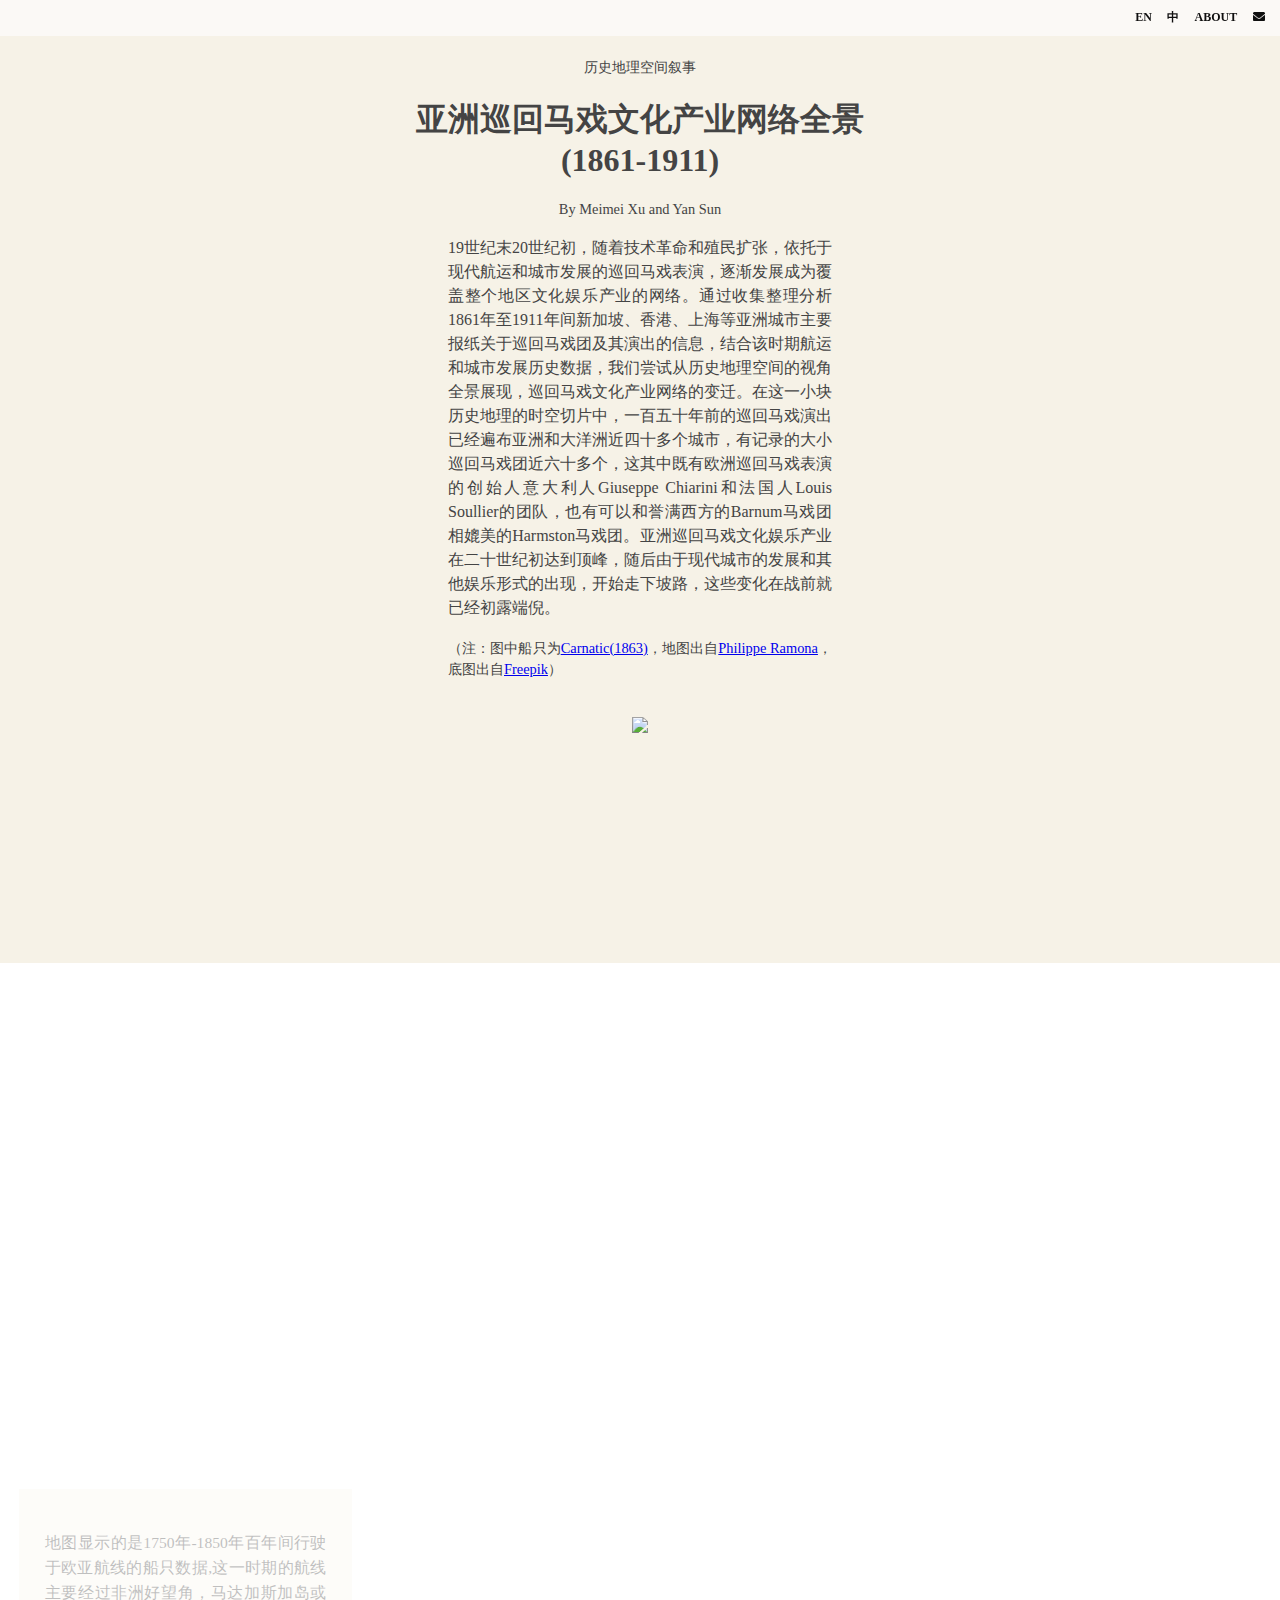
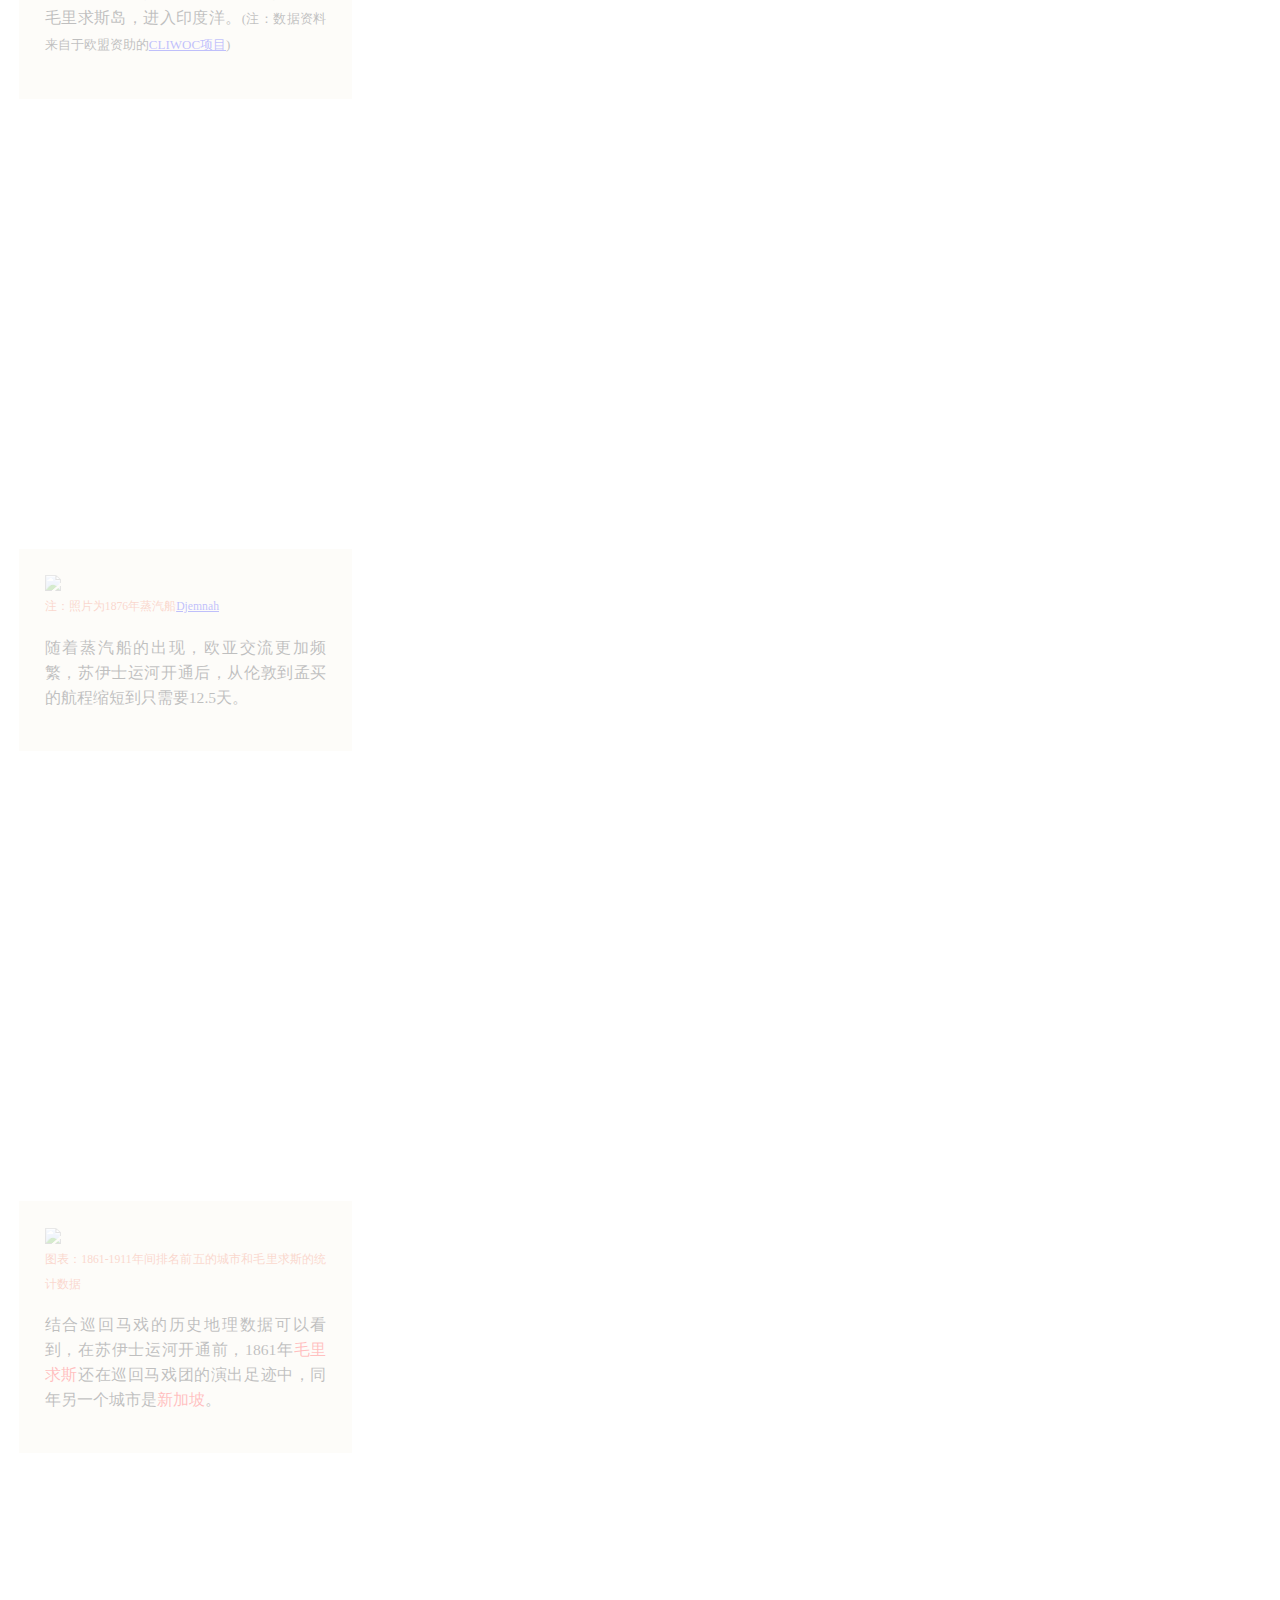
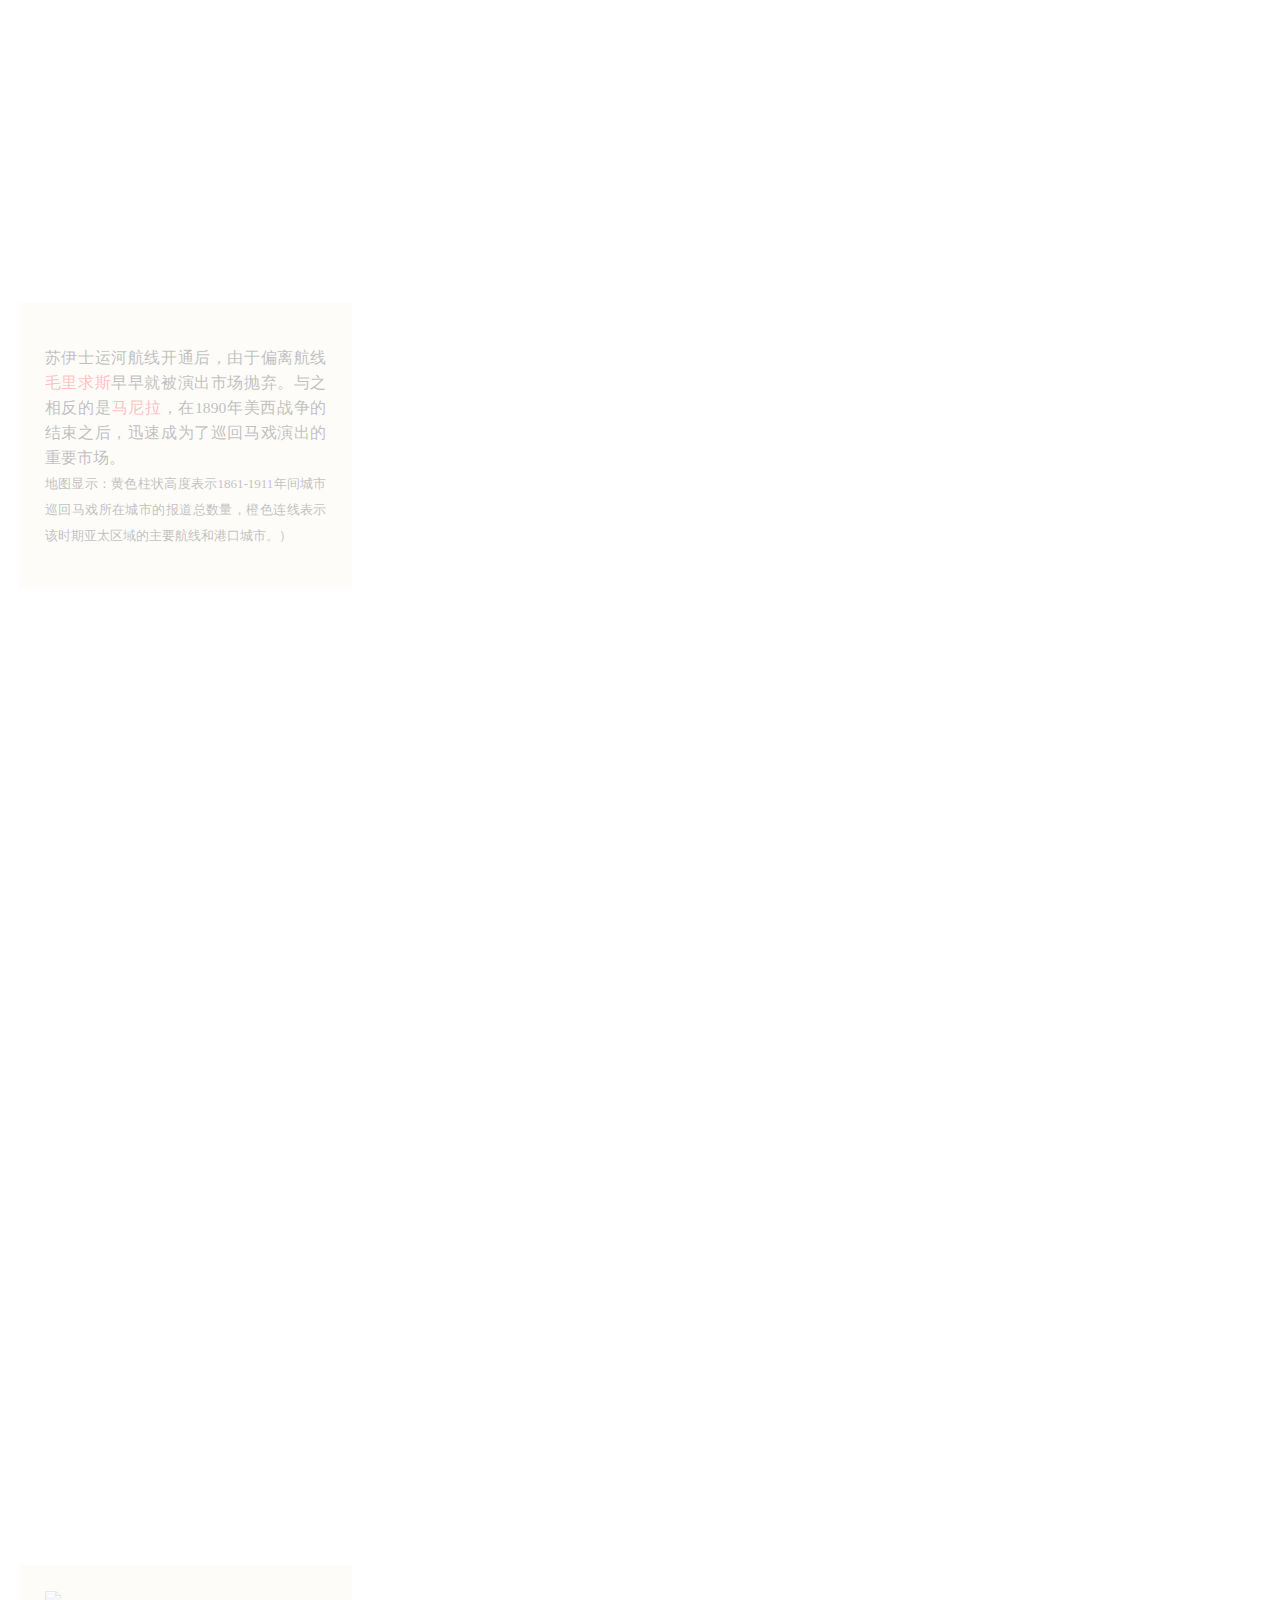
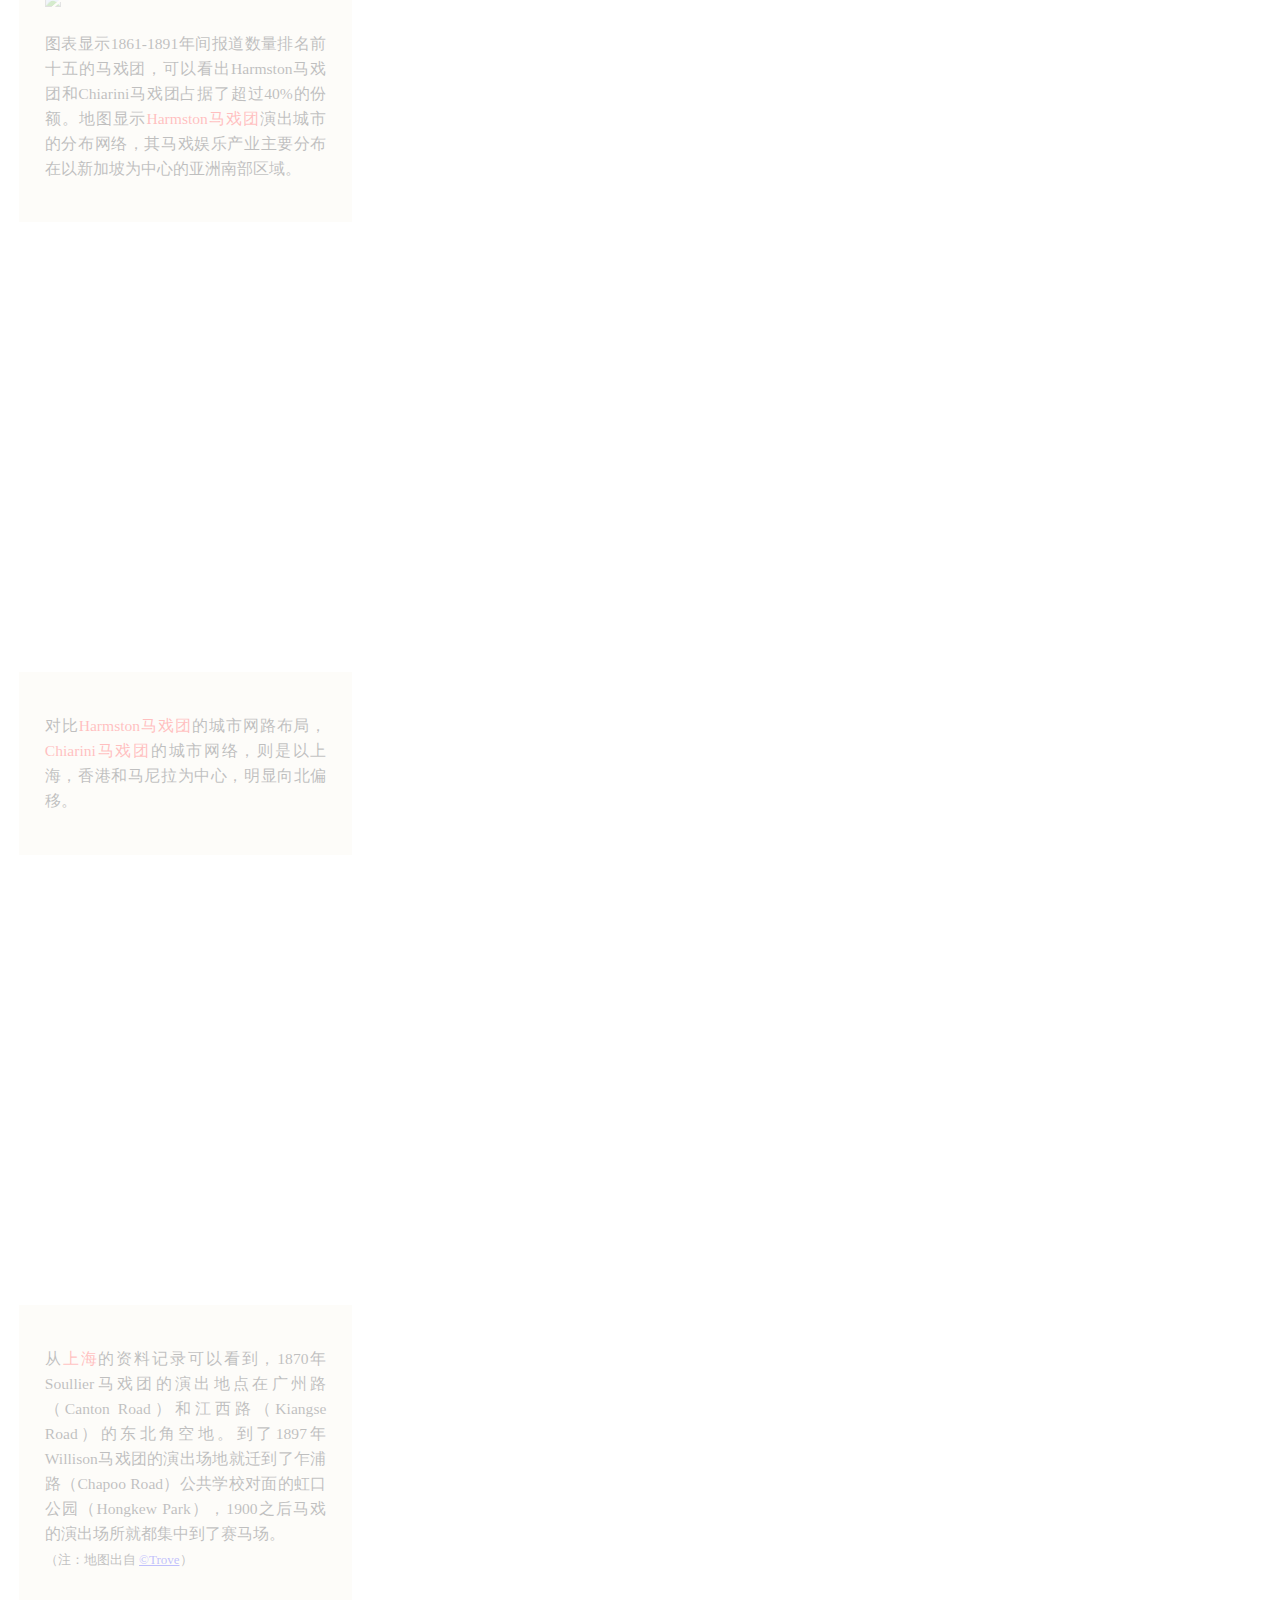
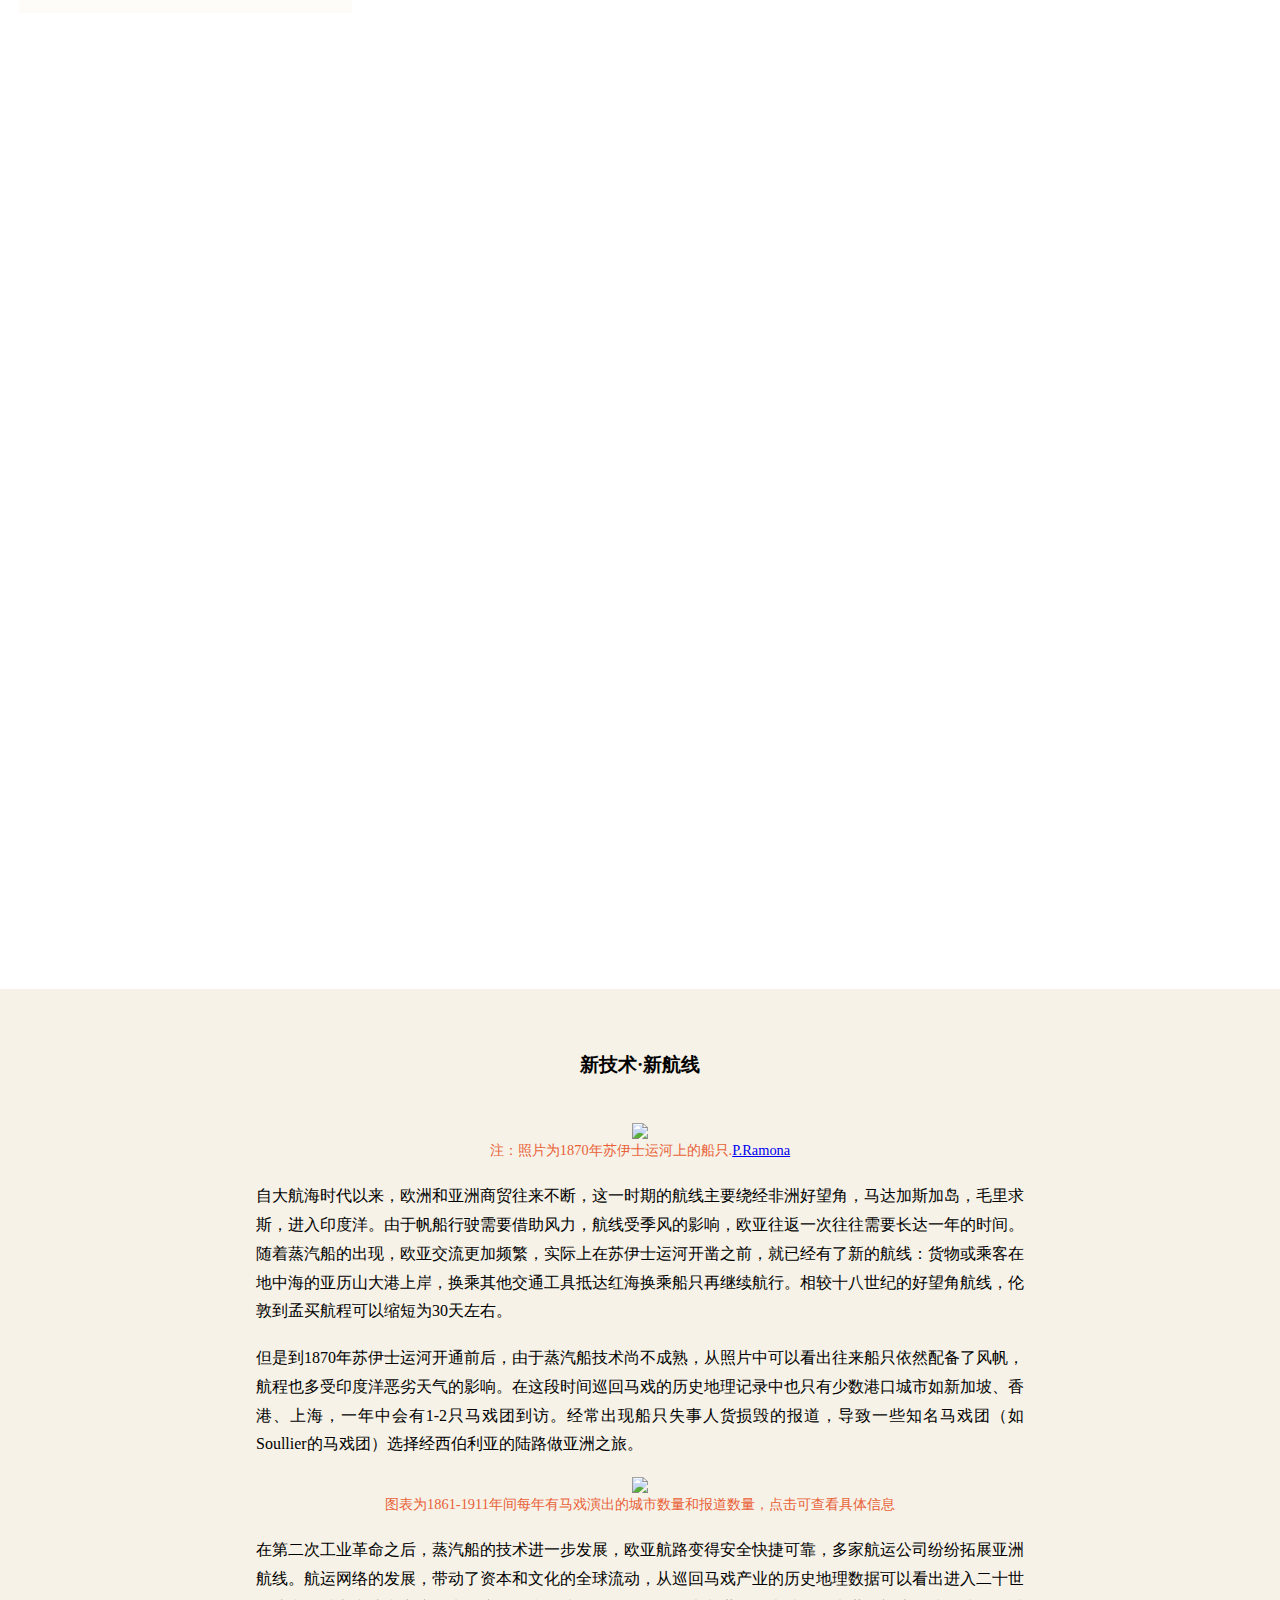
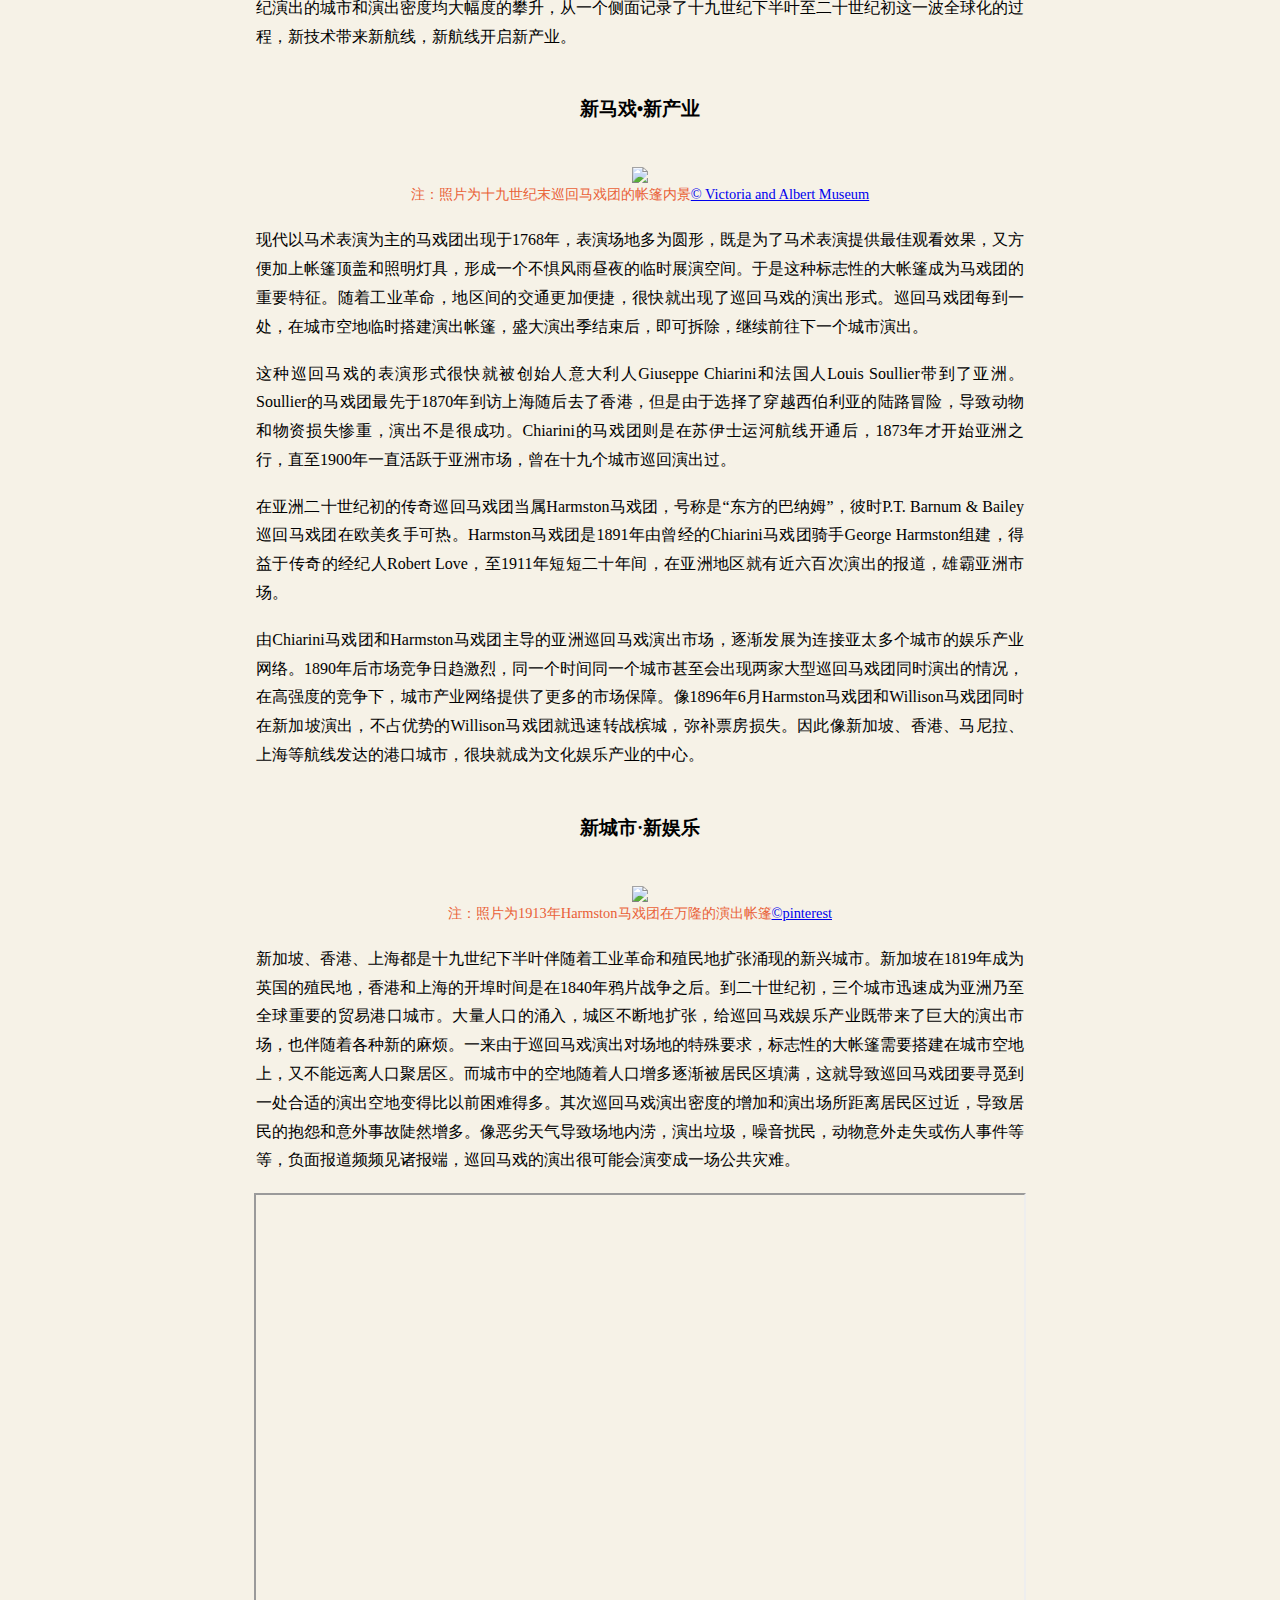
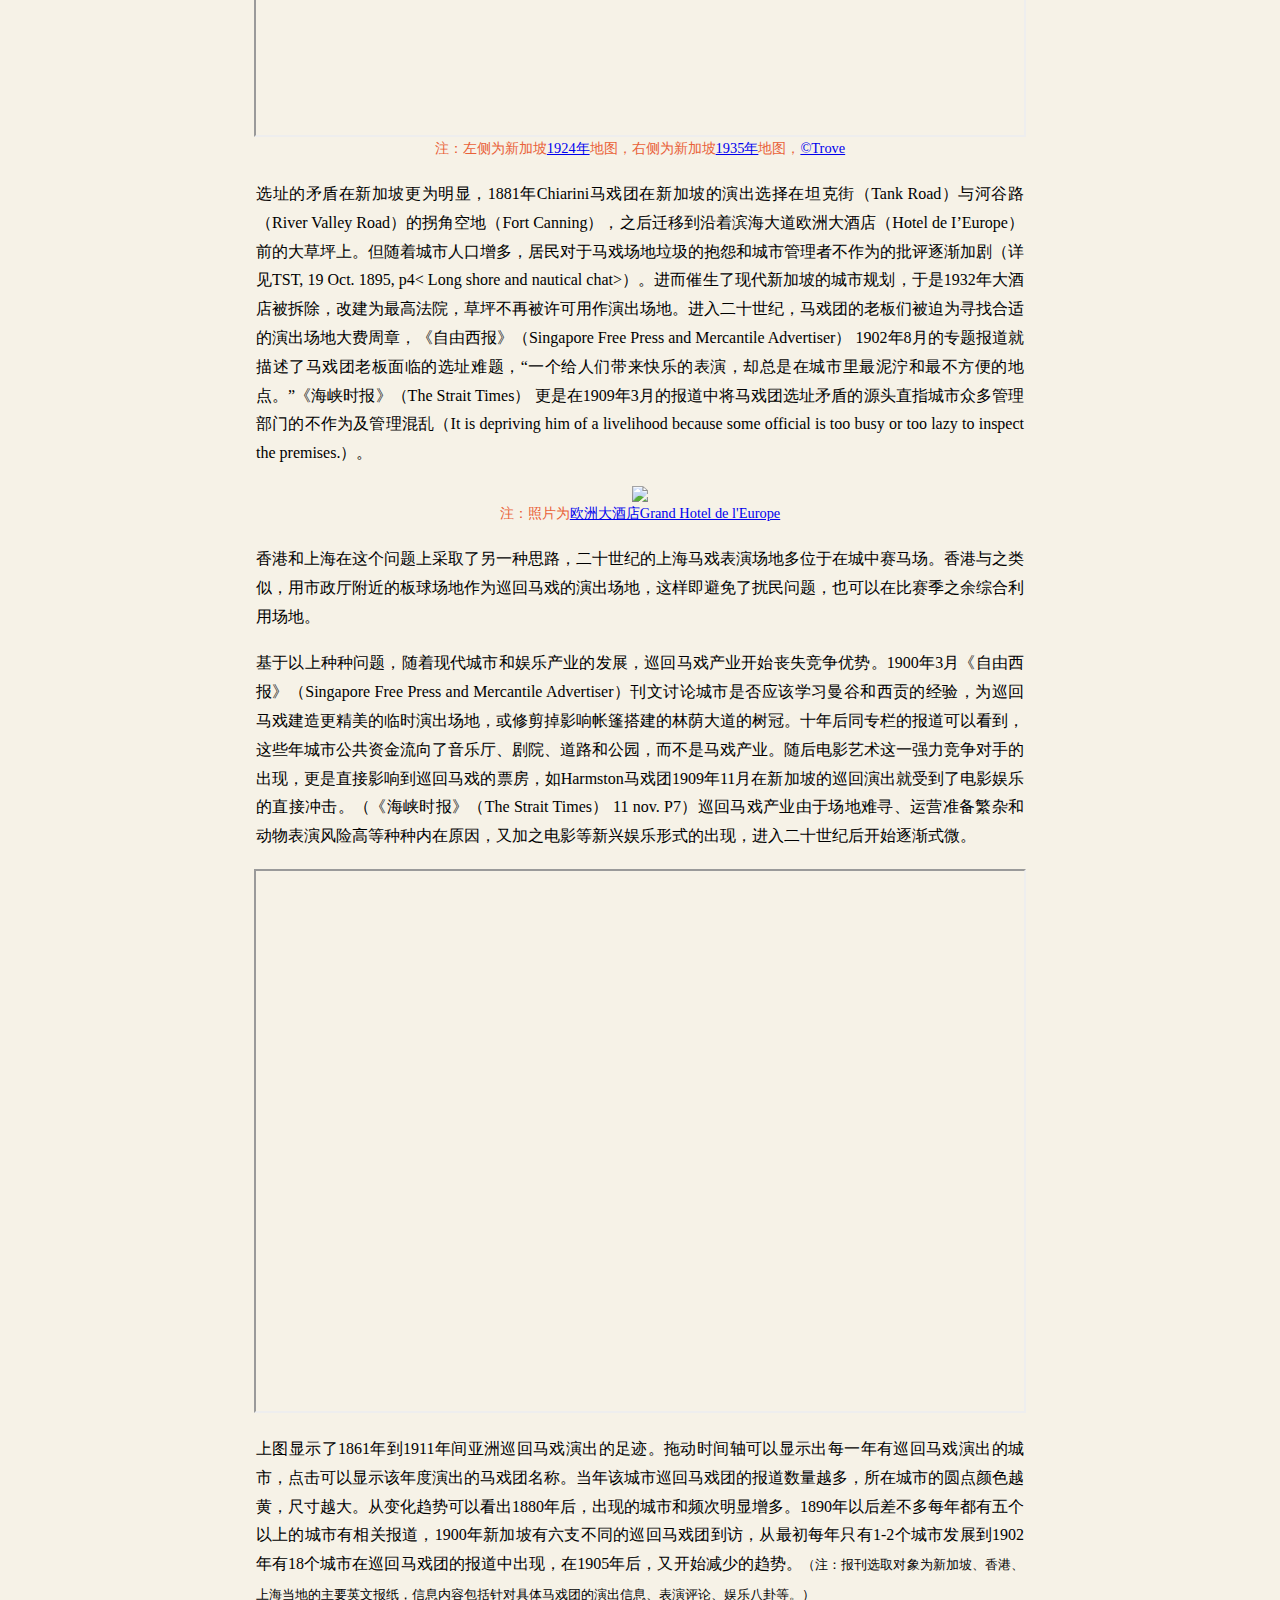
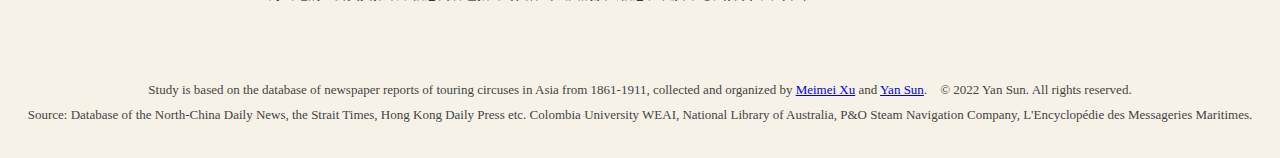
==== index_cn.html @ eada9735 "Add files via upload" ====
<!DOCTYPE html>
<html>
<head>
    <meta charset="utf-8" />
    <title>Panorama of Touring Circus</title>
    <meta name="viewport" content="initial-scale=1,maximum-scale=1,user-scalable=no" />
    <script src="https://api.tiles.mapbox.com/mapbox-gl-js/v1.3.1/mapbox-gl.js"></script>
    <link href="https://api.tiles.mapbox.com/mapbox-gl-js/v1.3.1/mapbox-gl.css" rel="stylesheet" />
    <script src="https://unpkg.com/intersection-observer@0.5.1/intersection-observer.js"></script>
    <script src="https://unpkg.com/scrollama"></script>
    <link href="https://fonts.googleapis.com/css2?family=Merriweather:ital,wght@0,300;0,400;0,700;1,400&family=Roboto+Condensed:ital,wght@0,300;0,400;0,700;1,400&family=Noto+Sans+SC:wght@300;400;700&display=swap" rel="stylesheet">
    <link rel="stylesheet" href="styles.css">
    <link rel="stylesheet" href="./fa/css/all.css">
    <link rel="icon" href="./favicon.ico">
</head>
<body>
    <div class="top-bar">
        <div class="right-category-list">
            <a href="mailto:xumm@nju.edu.cn"><i class="fas fa-envelope"></i></a>
            <a href="./html/index_cv.html">ABOUT</a>
            <a href="./index_cn.html">中</a>
            <a href="./index.html">EN</a>
        </div>
    </div>
<div id="map"></div>
<div id="story"></div>
<script src="config_cn.js"></script>
<script type='text/javascript' src="map_cn.js"></script>
</body>
</html>
---- styles.css ----
body {
    margin: 0;
    padding: 0;
    /* font-family: sans-serif; */
    font-family:  georgia, 'times new roman', sans-serif;
}

a a:hover,
a:visited {
    color: #e96138;
}

.top-bar {
    width: 100%;
    height: 4vh;
    float: left;
    position: absolute;
    margin-left: auto;
    margin-right: auto;
    left: 0;
    right: 0;
    z-index: 100;
    background-color: rgba(252, 250, 250, 0.8);
}

.top-bar a {
    margin-right: 1.2%;
    line-height: 2em;
    font-size: 1em;
    font-weight: bolder;
    text-decoration: none;
    color: #0f0f0f;
    float: right;
    
}


.right-category-list {
    display: block;
    
    font-size: 12px;
    margin-top: 5px;
    font-family: georgia, 'times new roman', times, serif;
}

#map {
    top: 0;
    height: 100vh;
    width: 100vw;
    position: fixed;
    z-index: -5;
}

#header {
    margin: auto;
    min-height: 100vh;
    width: 100%;
    position: relative;
    z-index: 5;
    padding: 2vh 0vh 5vh 0vh;
    background-size: center;
    text-align: center;
    background-image: url(./image/002.jpg);

}

#wrapperOne {
    background-color: #f6f2e7;
    margin-top: 2em;
    margin-left: auto;
    margin-right: auto;
    padding: 0.5em;
    max-width: 40%;
}

#wrapperOne img {
    width: 75%;
    margin: 2vh auto
}

#wrapperOne p {
    width: 75%;
    margin: 2vh auto;
    text-align: justify;
    line-height: 1.5em;
    font-size: 1em;
}

#wrapperOne .byline {
    /* font-weight: 300; */
    font-size: 0.9em;
}


#midContain {
    width: 100%;
    padding-top: 2vh;
    padding-bottom: 2vh;
    text-align: center;
    background-color: #f6f2e7;
}

#midContain p {
    width: 60%;
    margin: 2vh auto;
    text-align: justify;
    line-height: 1.8em;
    font-size: 1em;
}


#midContain h3 {
    font-weight: 700;
    max-width: 50vw;
    margin: 5vh auto;
    
}

#midContain img {
    max-width: 50vw;
}

#midContain .imageCredit {
    font-size: 0.9em;
    margin-top: -5px;
    color: #e96138;
    display: flex;
    justify-content: center;
    text-align: center;
}


#footer {
    width: 100%;
    min-height: 5vh;
    padding-top: 2vh;
    padding-bottom: 2vh;
    text-align: center;
    line-height: 25px;
    font-size: 13px;
}


#features img {
    max-width: 50vw;

}

#features p {
    text-align: justify;
    font-size: 1.2em;
    color: black;
    max-width: 50vw;
    /* margin:0 auto; */
}

#features .imageCredit {
    font-size: 0.9em;
    margin-top: -5px;
    color: #e96138;
}



.hidden {
    visibility: hidden;
}

.centered {
    width: 50vw;
    margin: 0 auto;
}

.lefty {
    width: 26vw;
    margin-left: 1.5vw;
}

.righty {
    width: 26vw;
    margin-left: 62vw;
}

.fully {
    width: 100%;
}

.light {
    color: #444;
    background-color: #f6f2e7;
}


.dark {
    color: #f6f2e7;
    background-color: #444;
}

.step {
    padding-bottom: 50vh;
    /* margin-bottom: 10vh; */
    opacity: 0.25;
}

.step.active {
    opacity: 0.99;
}

.step div {
    padding: 2vw 2vw;
    line-height: 25px;
    font-size: 13px;

}

.step img {
    width: 100%;
}

.w-half {
    width: 60%;
    height: 60vh;
}

.w-full {
    width: 100%;

}


@media (max-width: 750px) {
    #features {
        width: 90vw;
        margin: 0 auto;
    }

    #wrapperOne {
        max-width: 90vw;
    }

}
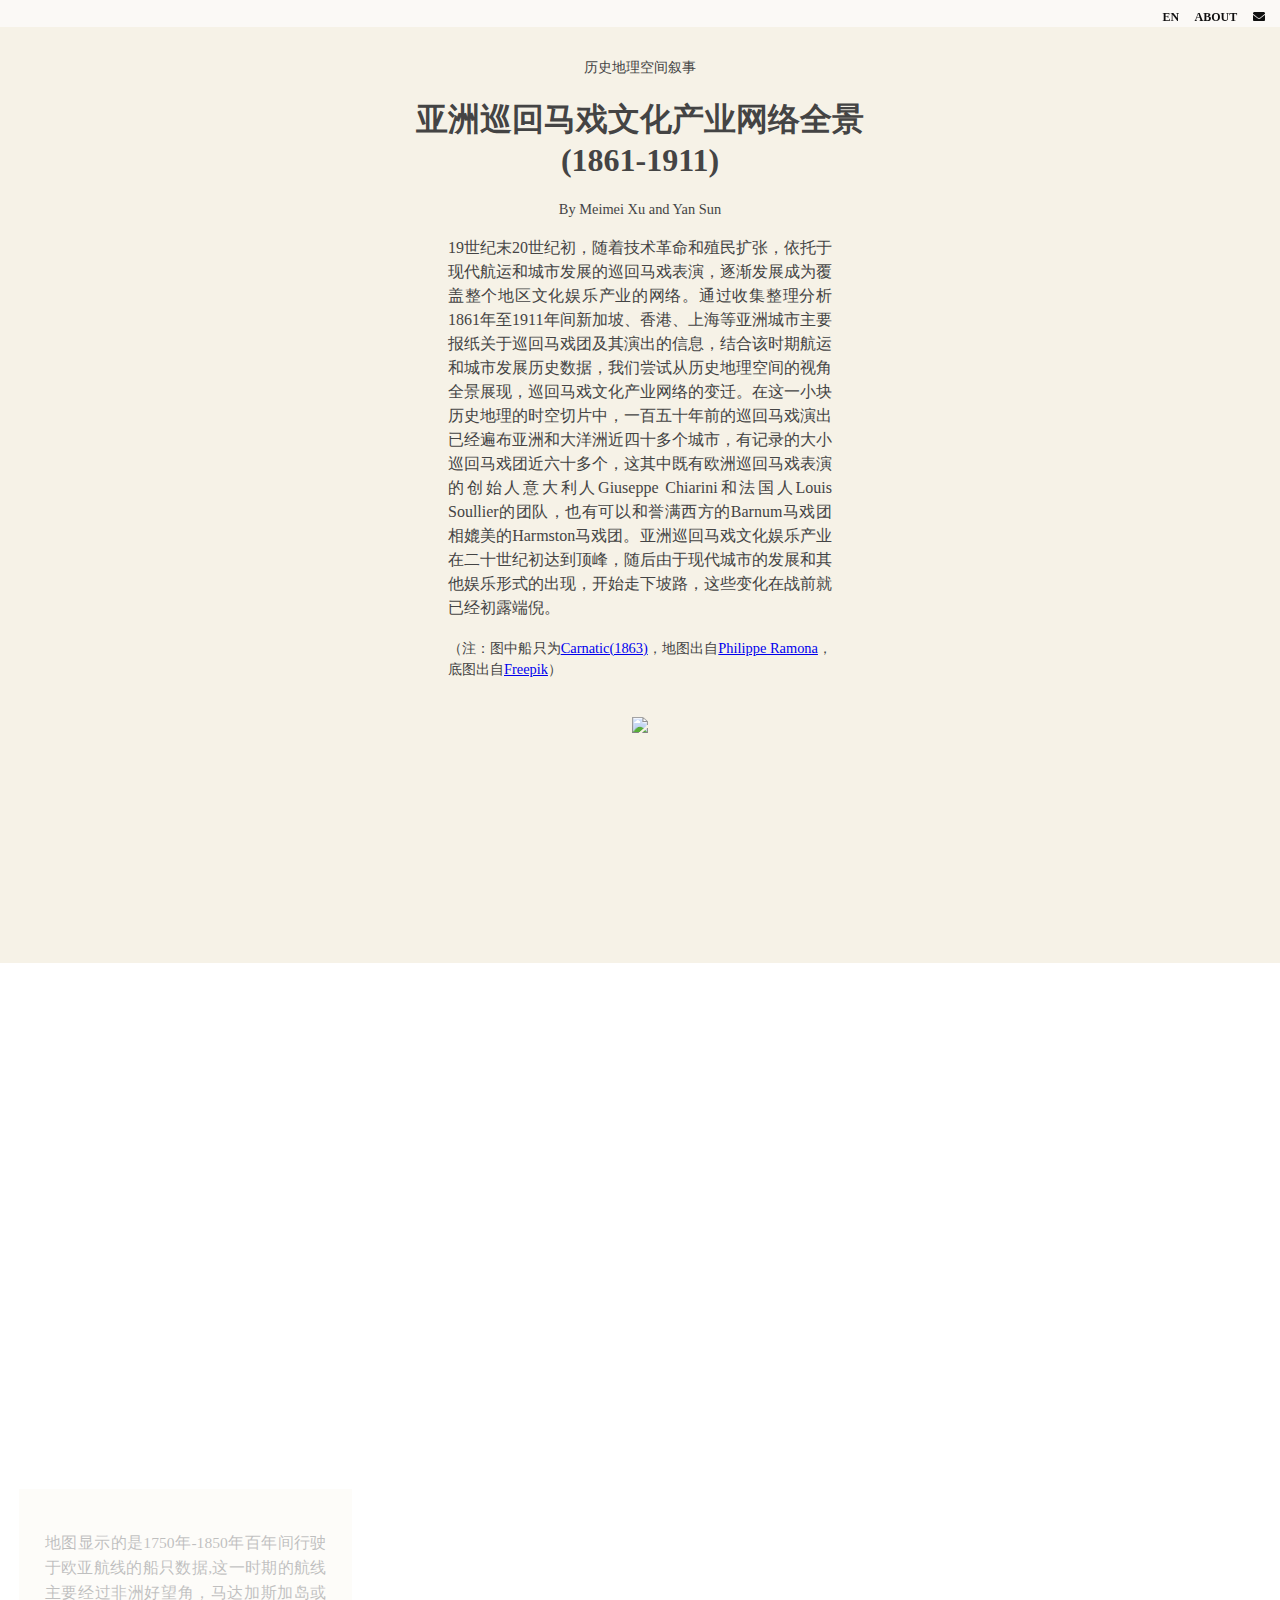
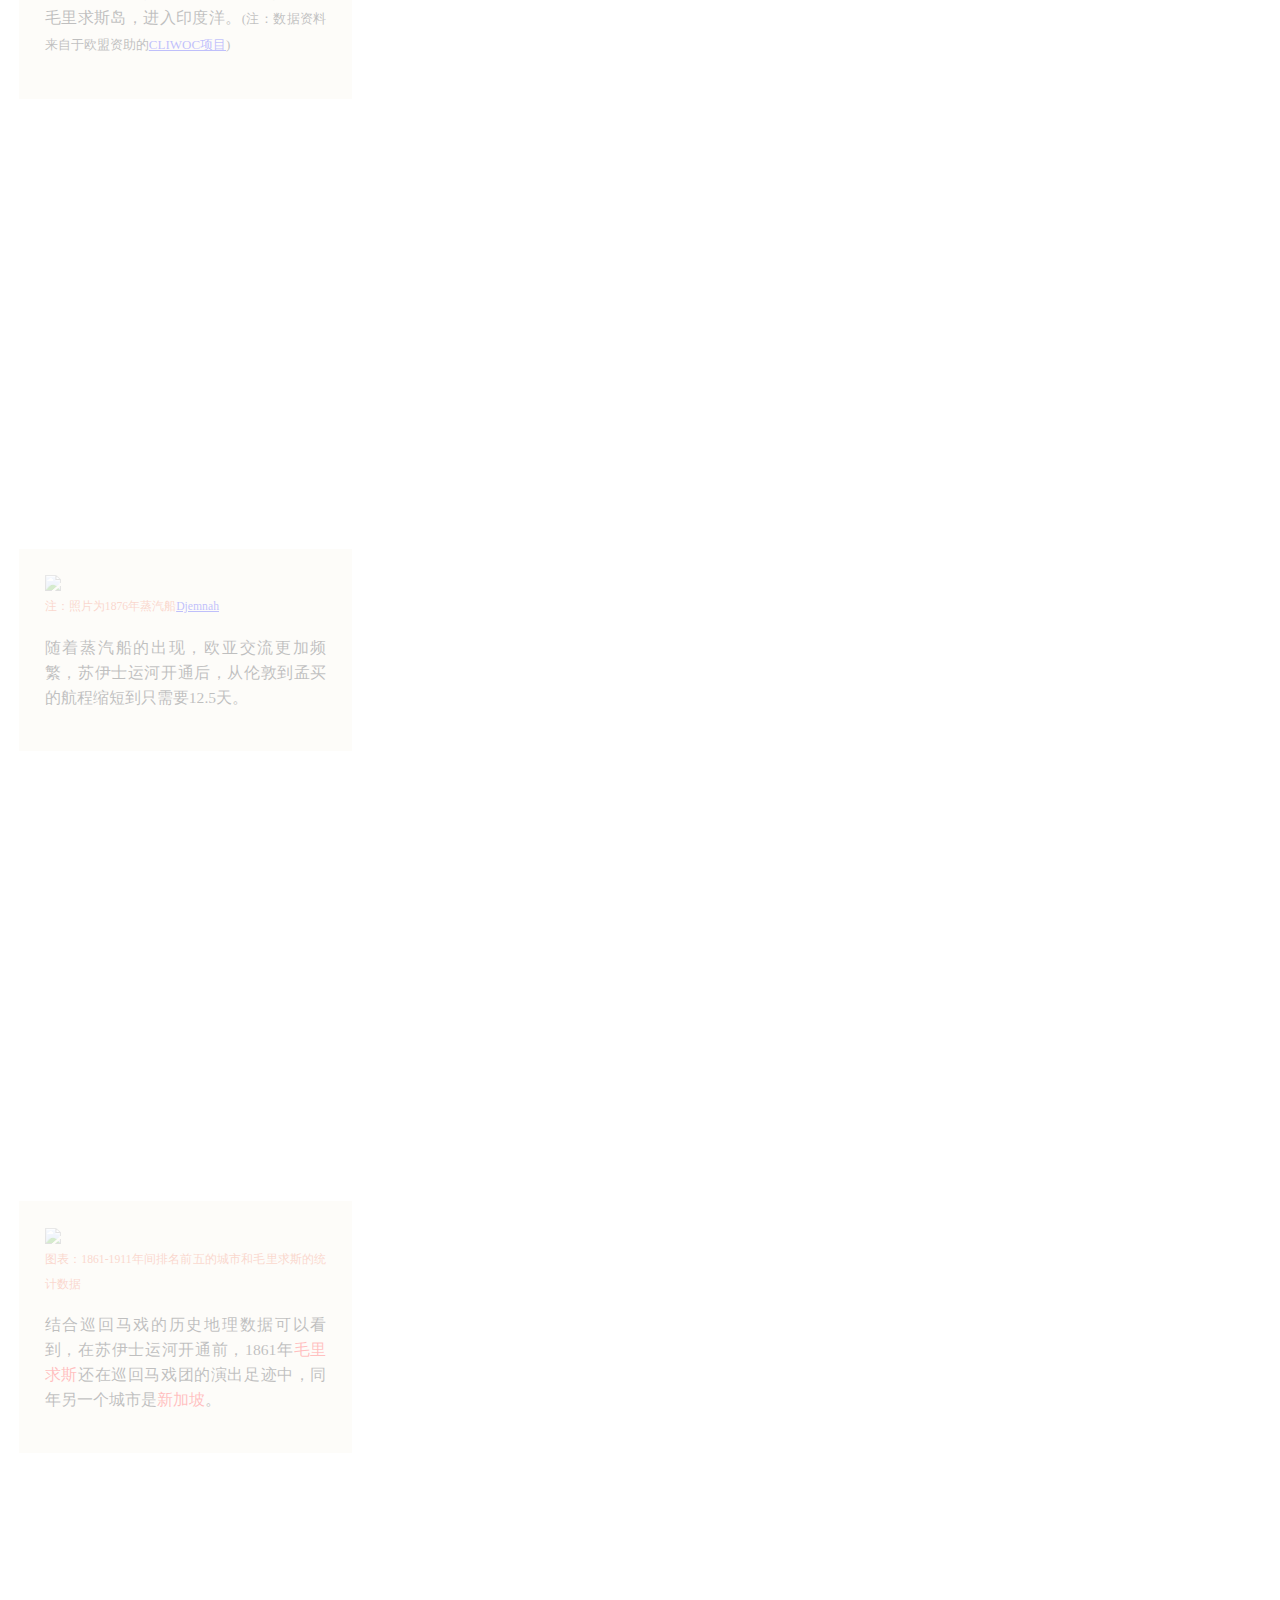
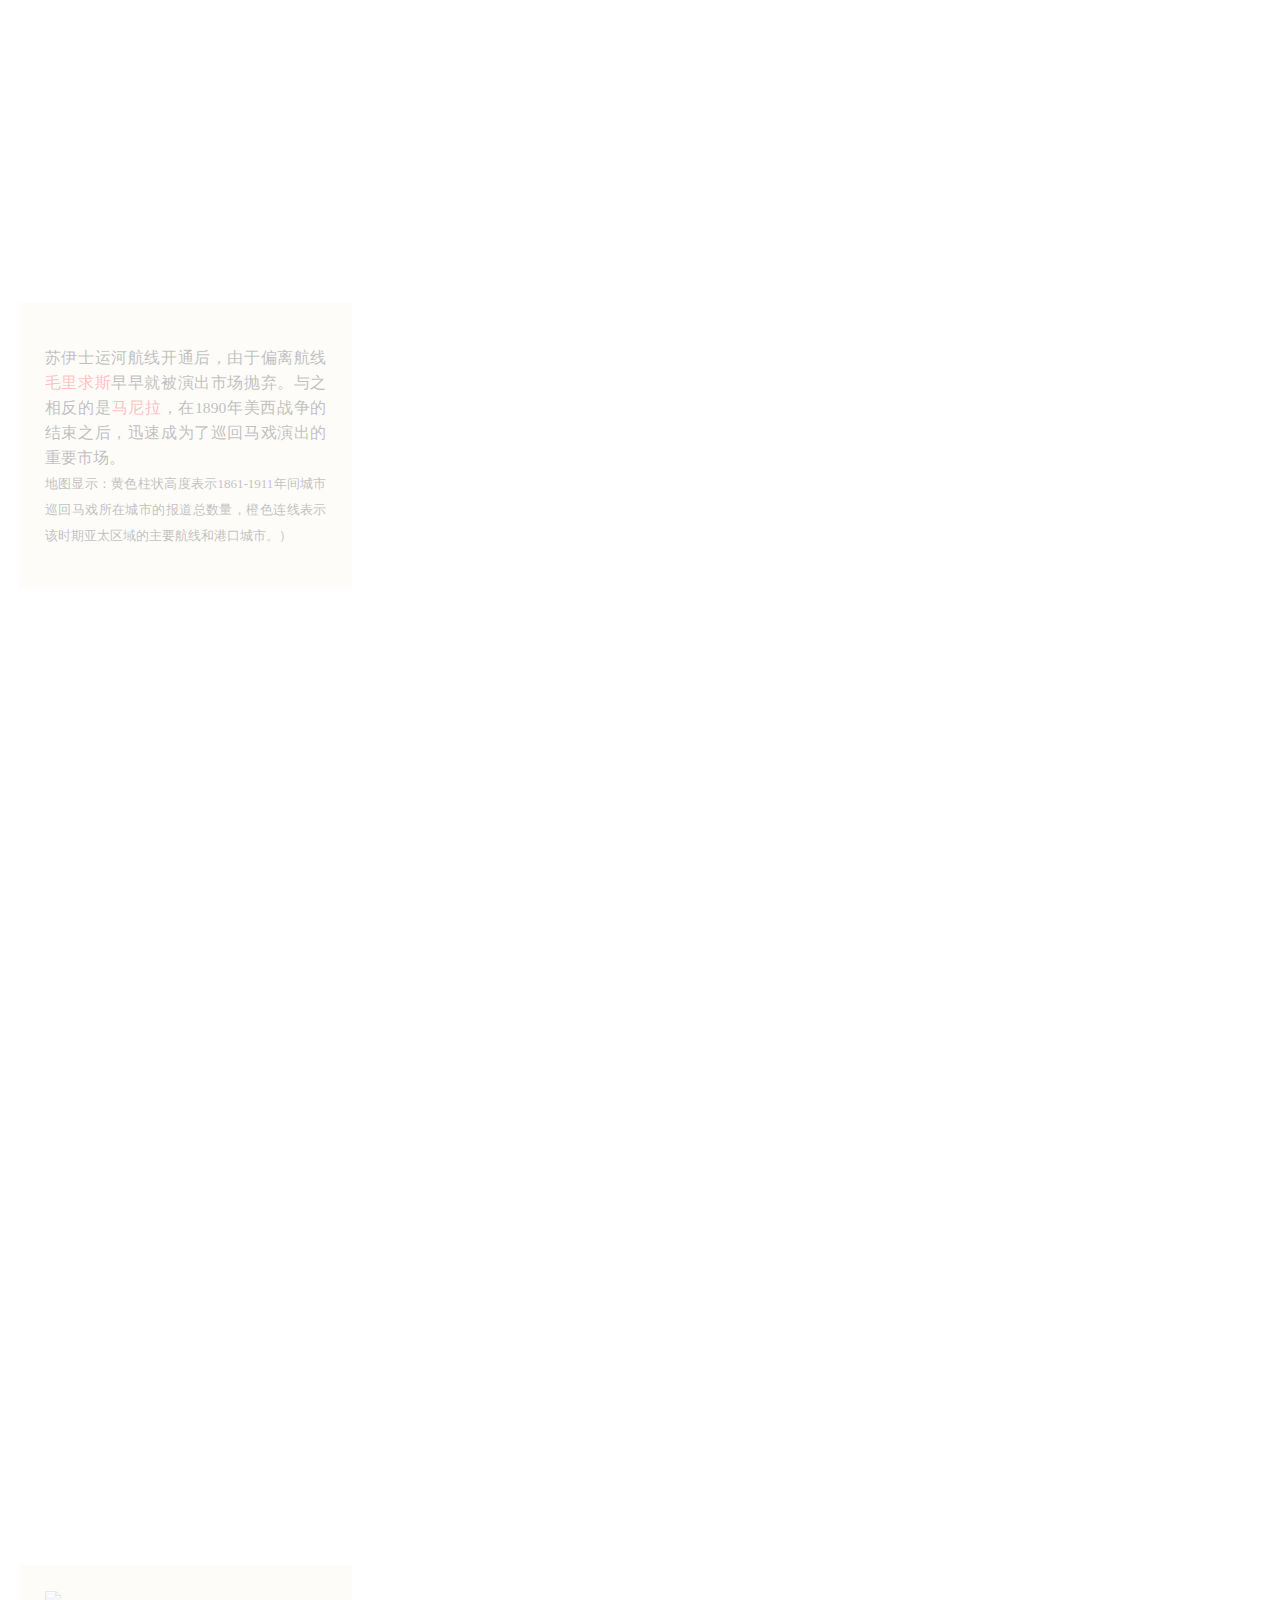
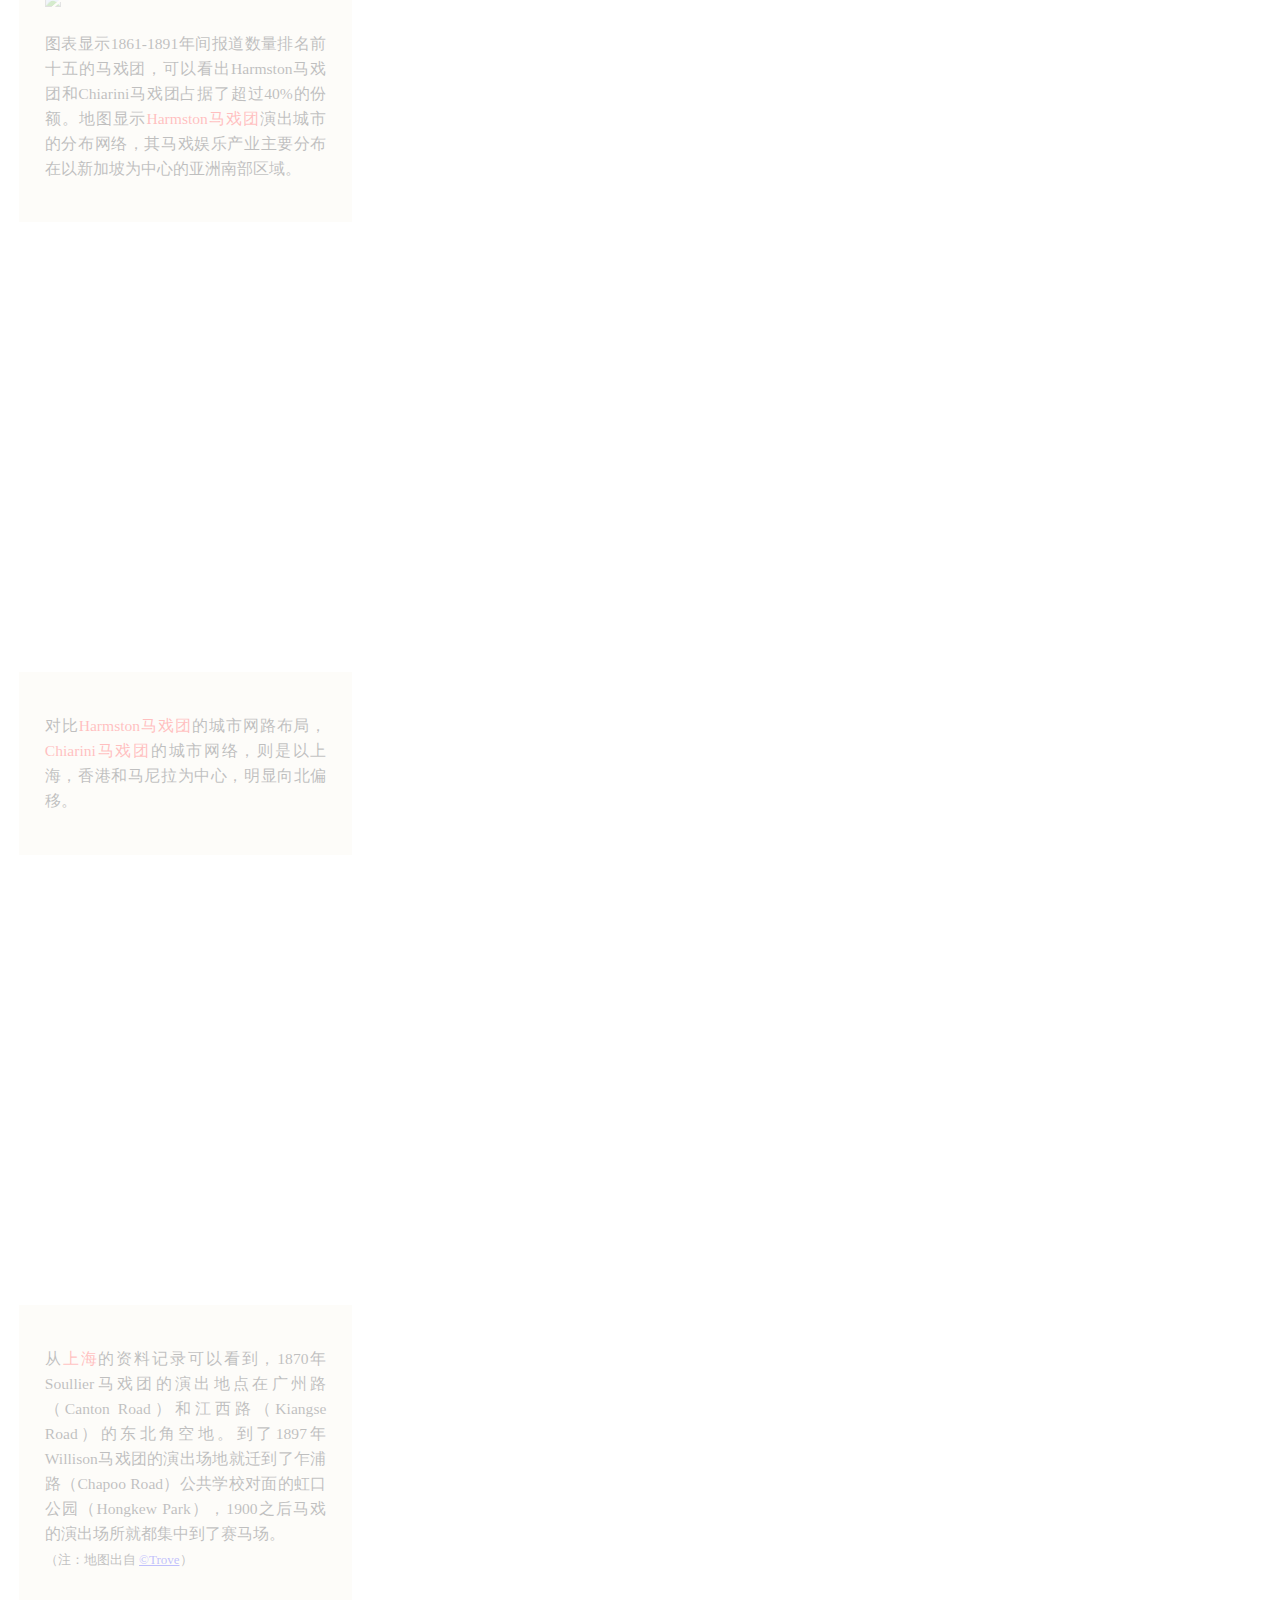
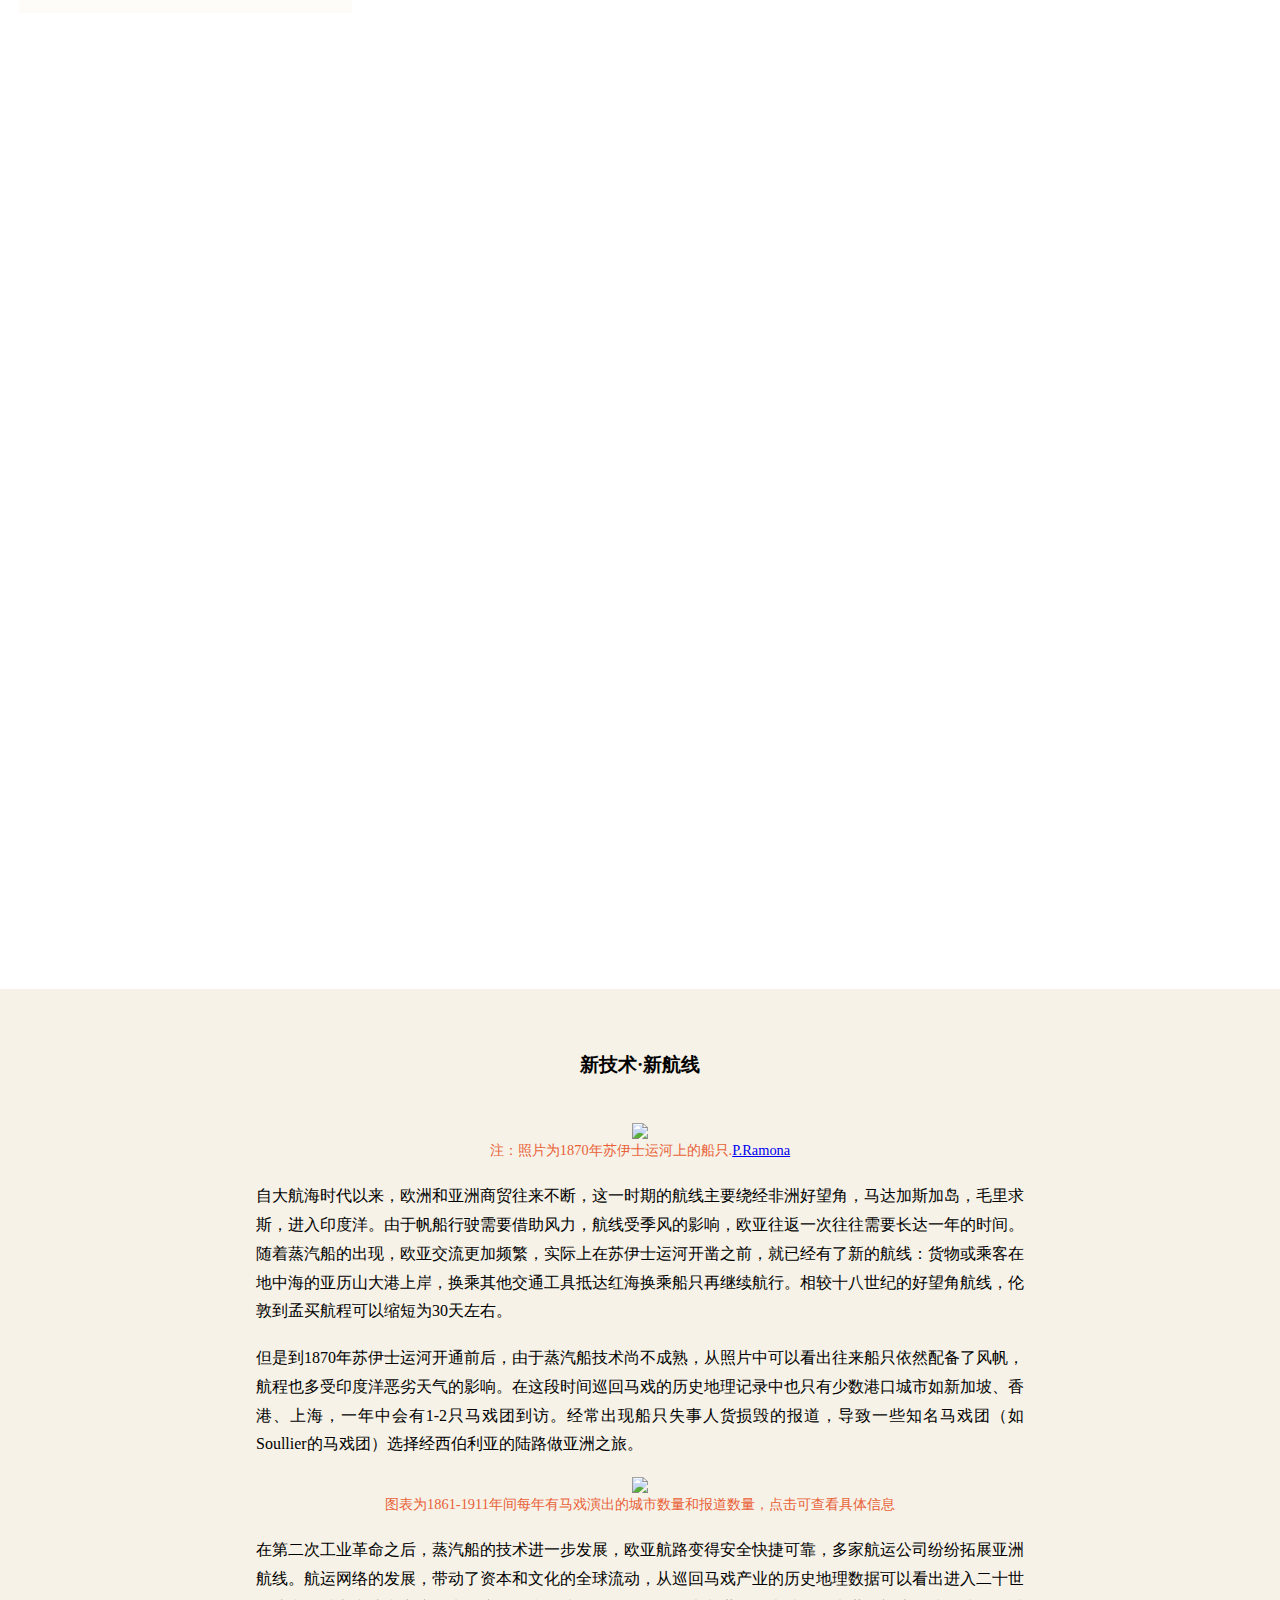
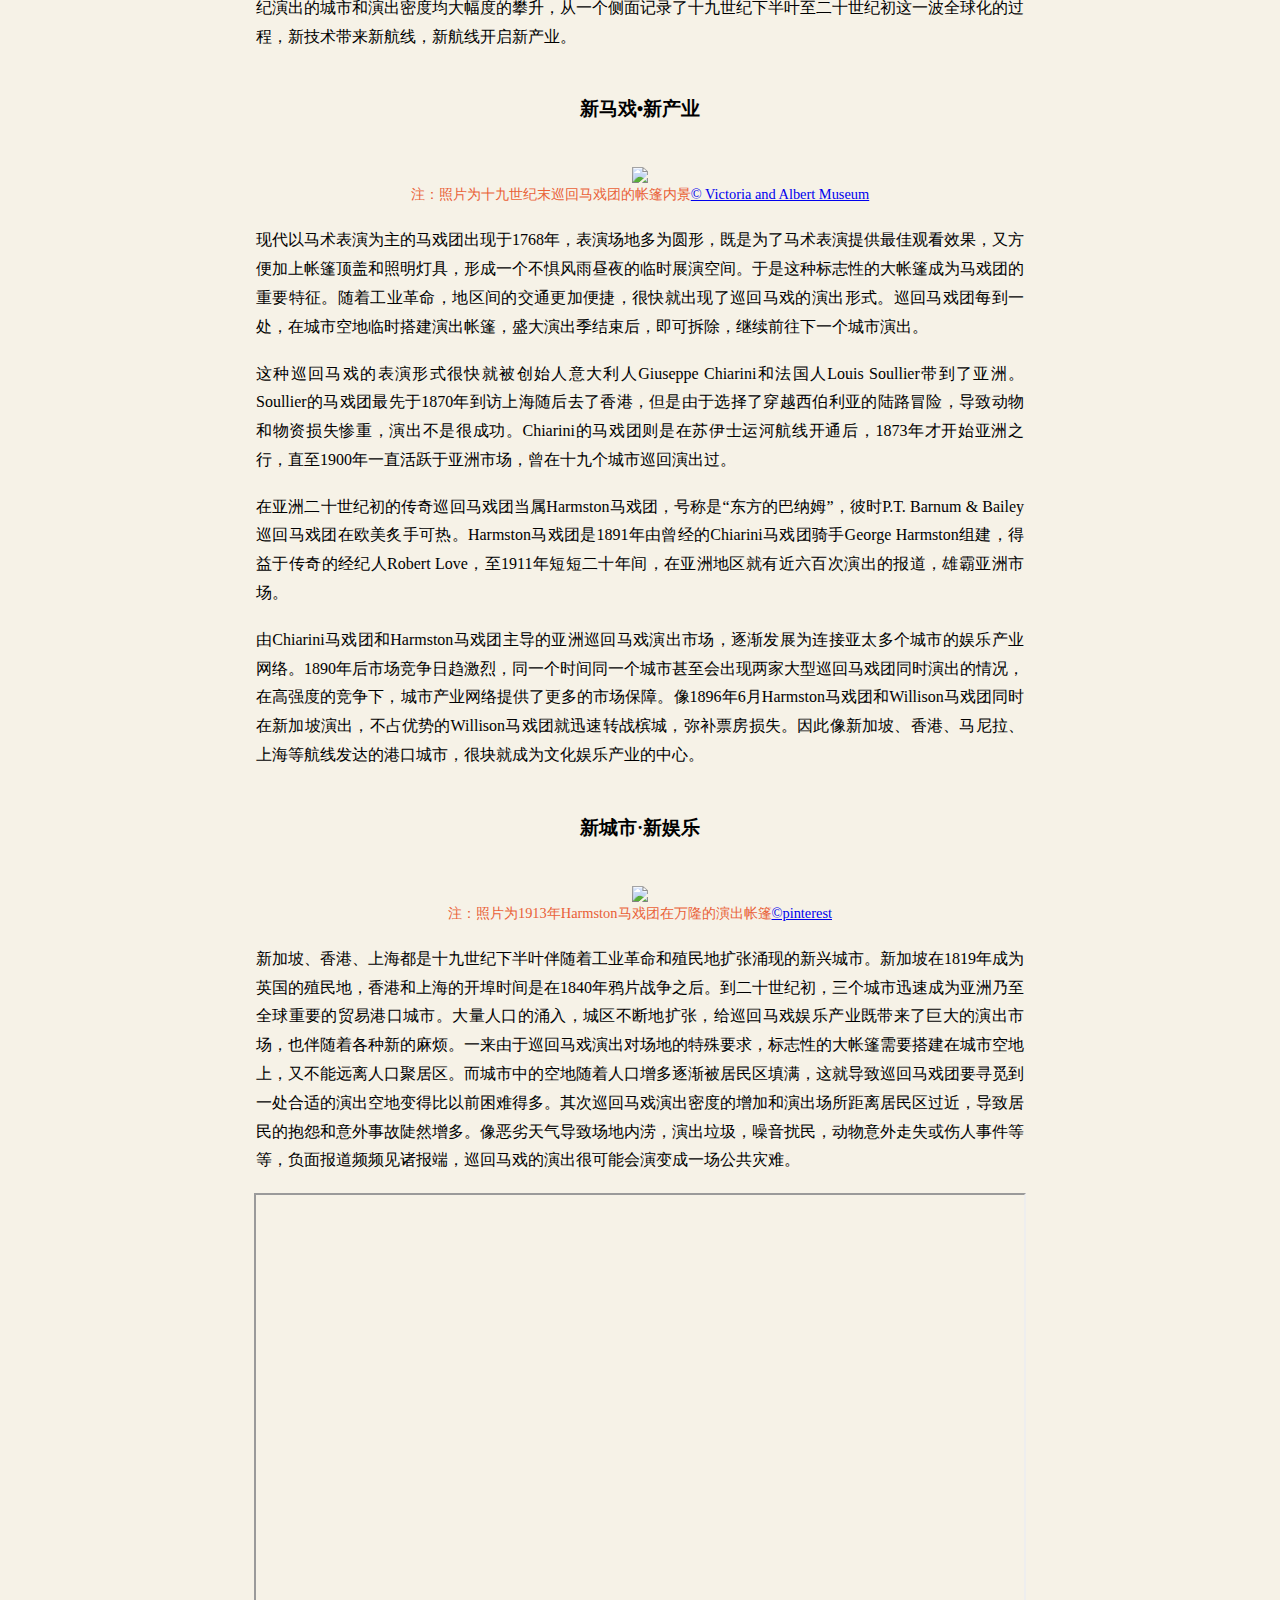
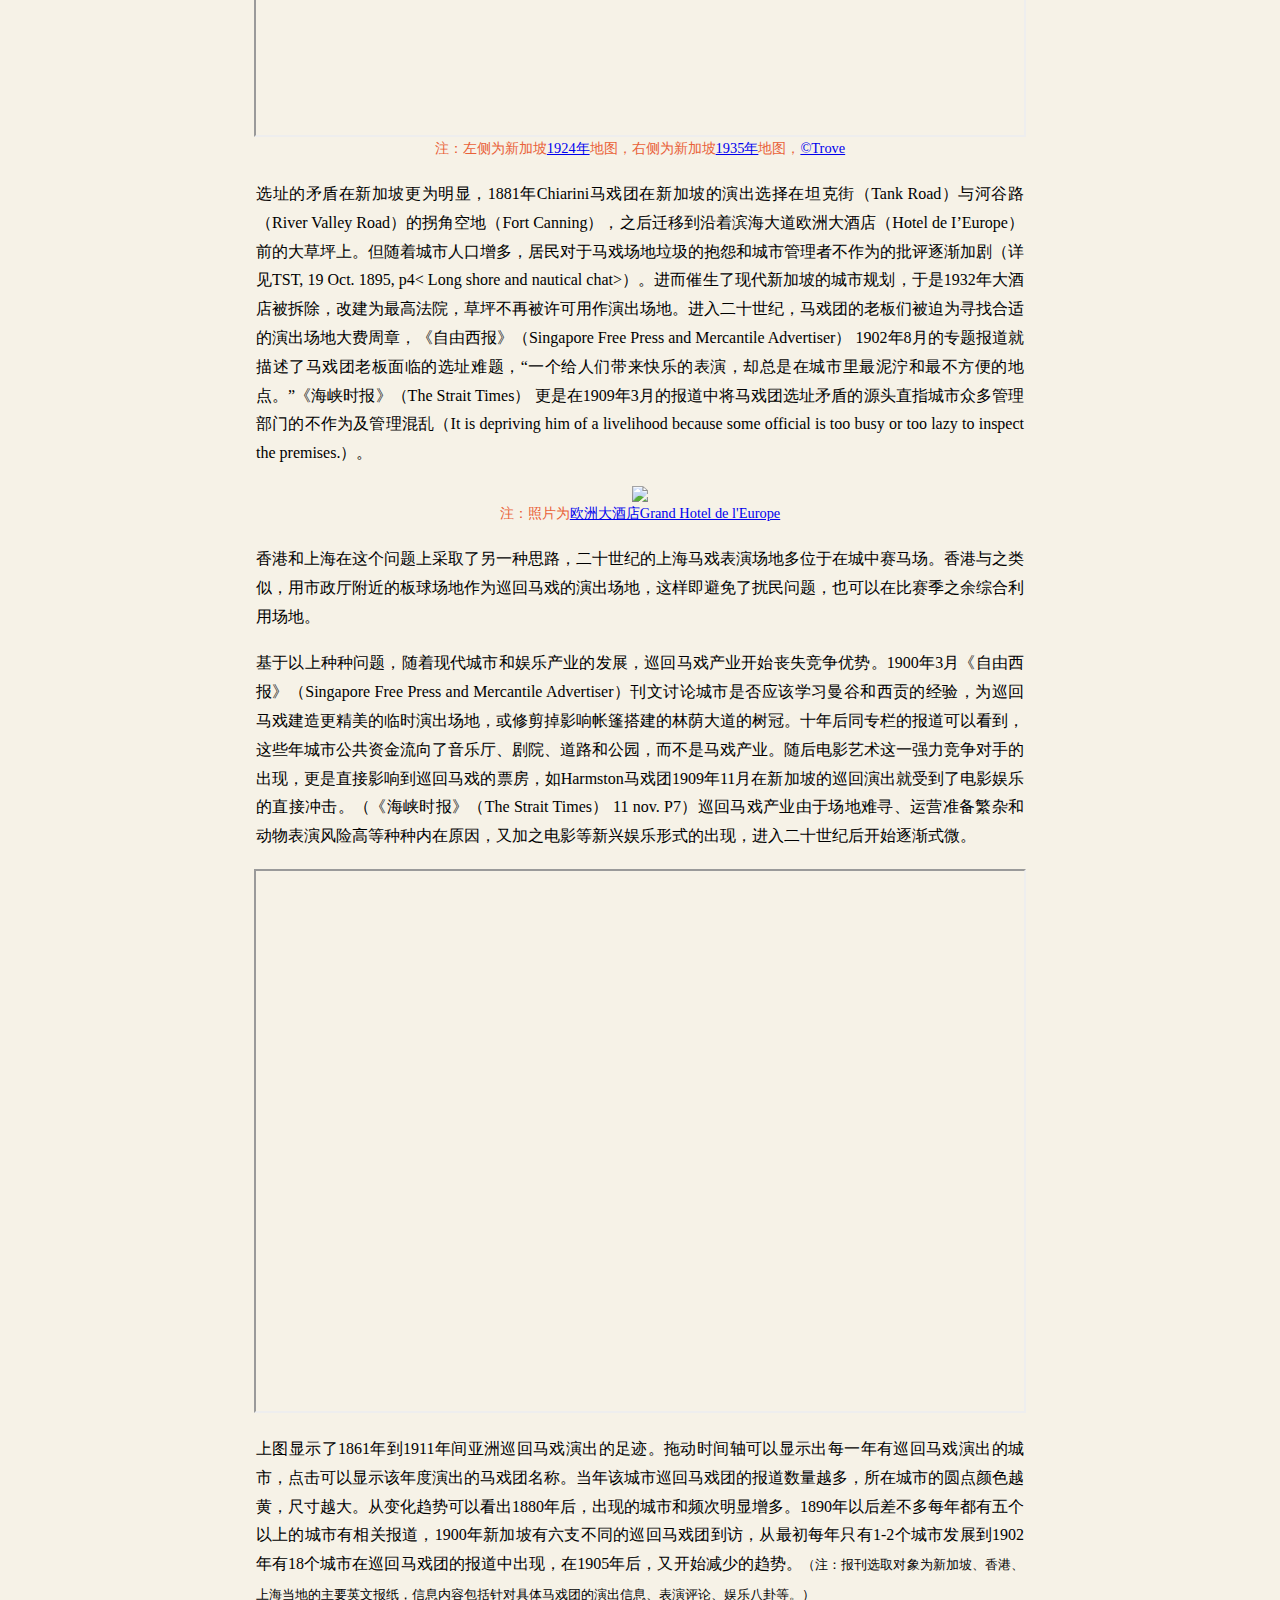
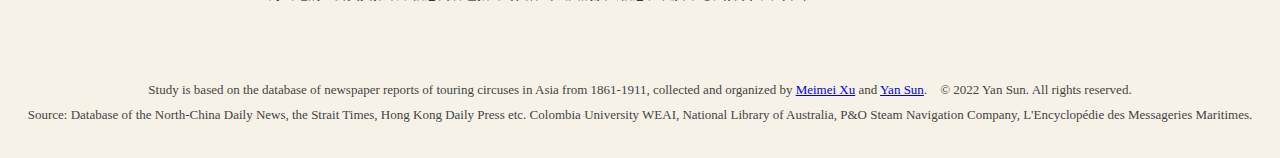
==== commit e1612969: "Update index_cn.html" ====
--- a/index_cn.html
+++ b/index_cn.html
@@ -12,13 +12,48 @@
     <link rel="stylesheet" href="styles.css">
     <link rel="stylesheet" href="./fa/css/all.css">
     <link rel="icon" href="./favicon.ico">
+    <style>
+    .top-bar {
+    width: 100%;
+    height: 3vh;
+    float: left;
+    position: absolute;
+    margin-left: auto;
+    margin-right: auto;
+    left: 0;
+    right: 0;
+    z-index: 100;
+    background-color: rgba(252, 250, 250, 0.8);
+}
+
+.top-bar a {
+    margin-right: 1.2%;
+    line-height: 2em;
+    font-size: 1em;
+    font-weight: bolder;
+    text-decoration: none;
+    color: #0f0f0f;
+    float: right;
+    
+}
+
+
+.right-category-list {
+    display: block;
+    
+    font-size: 12px;
+    margin-top: 5px;
+    font-family: georgia, 'times new roman', times, serif;
+}
+
+    </style>
 </head>
 <body>
     <div class="top-bar">
         <div class="right-category-list">
             <a href="mailto:xumm@nju.edu.cn"><i class="fas fa-envelope"></i></a>
             <a href="./html/index_cv.html">ABOUT</a>
-            <a href="./index_cn.html">中</a>
+<!--             <a href="./index_cn.html">中</a> -->
             <a href="./index.html">EN</a>
         </div>
     </div>
@@ -27,4 +62,4 @@
 <script src="config_cn.js"></script>
 <script type='text/javascript' src="map_cn.js"></script>
 </body>
-</html>+</html>
